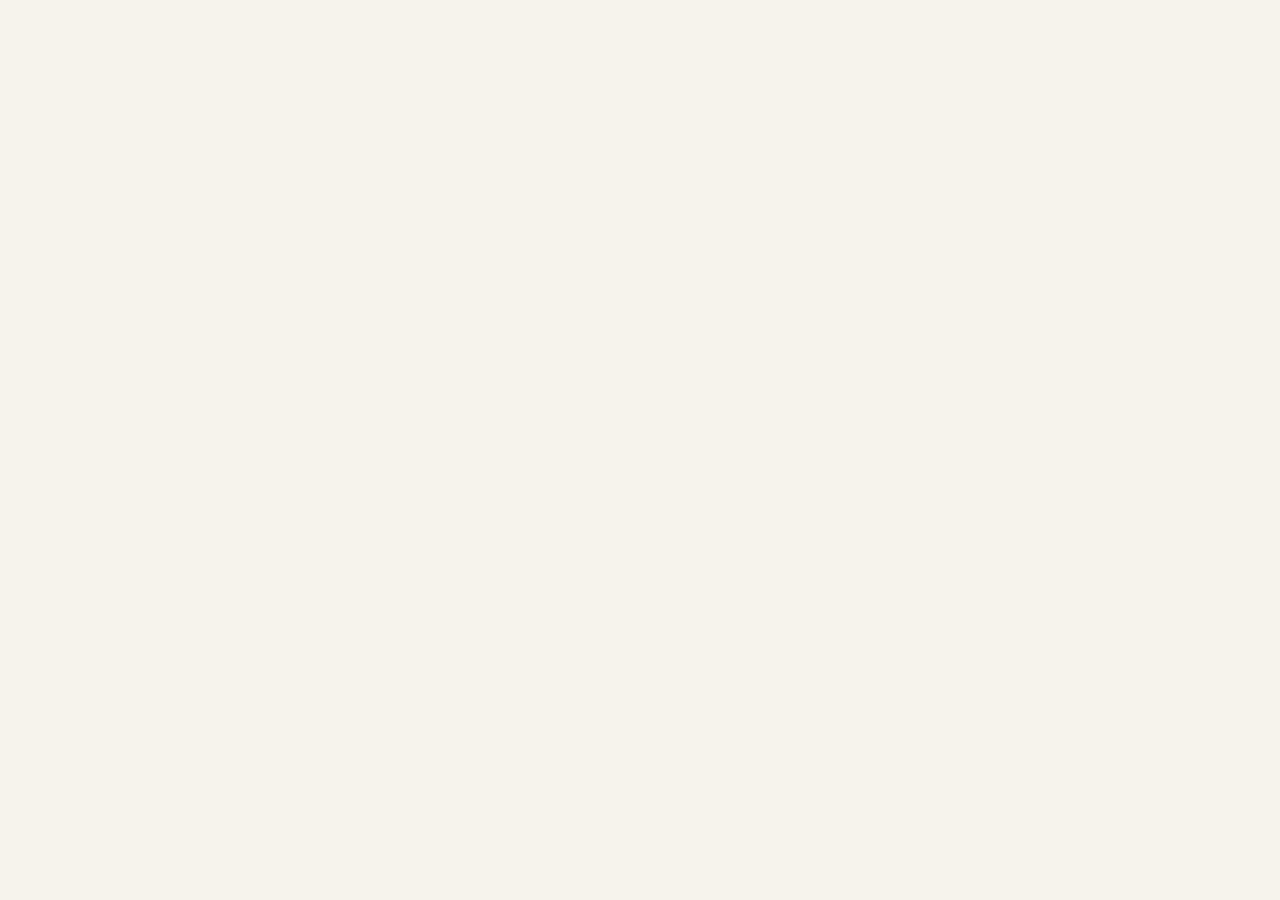
==== docs/index.html @ 99547719 "rename public/ to docs/" ====
<!doctype html>
<html lang="en">
  <head>
    <meta charset="utf-8">
    <meta name="viewport" content="width=device-width, initial-scale=1">
    <meta http-equiv="Content-Security-Policy" content="default-src 'self'; script-src 'self' 'unsafe-inline' https://cdn.jsdelivr.net; style-src 'self' 'unsafe-inline'; img-src 'self' data:; connect-src 'self' https://cdn.jsdelivr.net; base-uri 'self'; form-action 'self'">
    <title>Live Budget Dashboard</title>
    <meta name="description" content="Live Budget Dashboard with VanJS and local storage config.">
    <style>
      :root {
        color-scheme: light dark;
      }

      body {
        margin: 0;
        font-family: Georgia, serif;
        background: #f6f2ec;
        color: #1c1c1c;
        transition: background 200ms ease, color 200ms ease;
      }

      body.dark {
        background: #0f1216;
        color: #f3f1ec;
      }

      h1,
      h2 {
        margin: 0;
      }

      p {
        margin: 0;
      }

      .container {
        min-height: 100vh;
        padding: 1rem 1.75rem 2rem;
      }

      .toolbar {
        display: flex;
        justify-content: space-between;
        align-items: center;
        gap: 1rem;
        padding: 0;
      }

      .header-actions {
        display: flex;
        align-items: center;
        gap: 0.75rem;
      }

      .welcome-inline {
        font-size: 0.95rem;
        font-weight: 600;
        opacity: 0.8;
      }

      .card {
        margin-top: 1rem;
        padding: 1.25rem;
        border-radius: 16px;
        background: rgba(255, 255, 255, 0.7);
        border: 1px solid rgba(0, 0, 0, 0.08);
        box-shadow: 0 10px 30px rgba(0, 0, 0, 0.08);
        transition: background 200ms ease, border-color 200ms ease;
      }

      body.dark .card {
        background: rgba(20, 24, 30, 0.9);
        border-color: rgba(255, 255, 255, 0.08);
        box-shadow: 0 10px 30px rgba(0, 0, 0, 0.4);
      }

      .toggle {
        border: 0;
        border-radius: 999px;
        padding: 0.6rem 1.2rem;
        font-size: 0.95rem;
        font-weight: 600;
        cursor: pointer;
        background: #1c1c1c;
        color: #f6f2ec;
        transition: transform 150ms ease, background 200ms ease, color 200ms ease;
      }

      body.dark .toggle {
        background: #f6f2ec;
        color: #1c1c1c;
      }

      .toggle:hover {
        transform: translateY(-1px);
      }

      .icon-button {
        border: 1px solid rgba(0, 0, 0, 0.12);
        background: rgba(255, 255, 255, 0.8);
        color: #1c1c1c;
        border-radius: 12px;
        padding: 0.55rem 0.7rem;
        cursor: pointer;
        display: inline-flex;
        align-items: center;
        justify-content: center;
        transition: transform 150ms ease, background 200ms ease, border-color 200ms ease;
      }

      body.dark .icon-button {
        background: rgba(18, 22, 28, 0.9);
        color: #f3f1ec;
        border-color: rgba(255, 255, 255, 0.12);
      }

      .icon-button:hover {
        transform: translateY(-1px);
      }

      .icon-button svg {
        width: 20px;
        height: 20px;
        stroke: currentColor;
      }

      .stack {
        display: grid;
        gap: 1rem;
      }

      .field {
        display: grid;
        gap: 0.4rem;
      }

      label {
        font-size: 0.9rem;
        font-weight: 600;
        letter-spacing: 0.01em;
      }

      input {
        padding: 0.7rem 0.9rem;
        border-radius: 10px;
        border: 1px solid rgba(0, 0, 0, 0.15);
        background: rgba(255, 255, 255, 0.9);
        font-size: 0.95rem;
      }

      body.dark input {
        border-color: rgba(255, 255, 255, 0.2);
        background: rgba(17, 20, 26, 0.9);
        color: #f3f1ec;
      }

      .primary {
        width: fit-content;
        padding: 0.7rem 1.4rem;
        border-radius: 12px;
        border: 0;
        font-weight: 700;
        cursor: pointer;
        background: #2e6bff;
        color: #ffffff;
        transition: transform 150ms ease, filter 150ms ease;
      }

      .primary:hover {
        transform: translateY(-1px);
        filter: brightness(1.05);
      }

      .secondary {
        padding: 0.6rem 1.1rem;
        border-radius: 10px;
        border: 1px solid rgba(0, 0, 0, 0.15);
        background: transparent;
        color: inherit;
        font-weight: 600;
        cursor: pointer;
      }

      body.dark .secondary {
        border-color: rgba(255, 255, 255, 0.2);
      }

      .muted {
        font-size: 0.9rem;
        opacity: 0.75;
      }

      .muted-small {
        font-size: 0.8rem;
        opacity: 0.7;
      }

      .danger {
        background: #c62828;
        color: #ffffff;
      }

      .danger:hover {
        filter: brightness(1.05);
      }

      .warning {
        color: #b71c1c;
        font-weight: 600;
      }

      body.dark .warning {
        color: #ff9e9e;
      }

      .row {
        display: flex;
        flex-wrap: wrap;
        gap: 0.75rem;
        align-items: center;
      }

      .modal-backdrop {
        position: fixed;
        inset: 0;
        background: rgba(10, 12, 16, 0.45);
        display: none;
        place-items: center;
        padding: 1.5rem;
        z-index: 100;
      }

      body.modal-open .settings-modal {
        display: grid;
      }

      body.reset-modal-open .reset-modal {
        display: grid;
      }

      body.sync-modal-open .sync-modal {
        display: grid;
      }

      .modal {
        width: min(520px, 100%);
        background: #fefbf7;
        border-radius: 18px;
        padding: 1.6rem;
        border: 1px solid rgba(0, 0, 0, 0.08);
        box-shadow: 0 30px 60px rgba(0, 0, 0, 0.2);
      }

      body.dark .modal {
        background: #141922;
        border-color: rgba(255, 255, 255, 0.08);
      }

      .modal-header {
        display: flex;
        justify-content: space-between;
        align-items: center;
        gap: 1rem;
      }

      .lock-screen {
        position: fixed;
        inset: 0;
        background: rgba(10, 12, 16, 0.6);
        display: none;
        place-items: center;
        padding: 1.5rem;
        z-index: 200;
      }

      body.auth-modal-open .lock-screen {
        display: grid;
      }

      .lock-panel {
        width: min(520px, 100%);
        background: #fefbf7;
        border-radius: 18px;
        padding: 1.6rem;
        border: 1px solid rgba(0, 0, 0, 0.08);
        box-shadow: 0 30px 60px rgba(0, 0, 0, 0.2);
      }

      body.dark .lock-panel {
        background: #141922;
        border-color: rgba(255, 255, 255, 0.08);
      }

      .grid {
        display: grid;
        gap: 1rem;
      }

      .card-header {
        display: flex;
        justify-content: space-between;
        align-items: center;
        gap: 1rem;
      }

      .card-header-right {
        display: flex;
        align-items: center;
        gap: 0.75rem;
      }

      .transactions {
        display: grid;
        gap: 0.75rem;
      }

      .transaction {
        display: grid;
        grid-template-columns: 1fr auto;
        gap: 0.5rem;
        padding: 0.85rem 1rem;
        border-radius: 12px;
        background: rgba(255, 255, 255, 0.6);
        border: 1px solid rgba(0, 0, 0, 0.08);
      }

      body.dark .transaction {
        background: rgba(22, 26, 34, 0.9);
        border-color: rgba(255, 255, 255, 0.08);
      }

      .amount {
        font-weight: 700;
      }

      .pill {
        display: inline-block;
        padding: 0.15rem 0.55rem;
        border-radius: 999px;
        background: rgba(46, 107, 255, 0.12);
        color: #1b3f99;
        font-size: 0.75rem;
        font-weight: 600;
      }

      body.dark .pill {
        background: rgba(120, 164, 255, 0.2);
        color: #cfe0ff;
      }

      footer {
        margin-top: 2.5rem;
        padding-top: 1rem;
        border-top: 1px solid rgba(0, 0, 0, 0.08);
        display: flex;
        flex-wrap: wrap;
        gap: 0.75rem;
        justify-content: space-between;
        align-items: center;
        font-size: 0.9rem;
      }

      body.dark footer {
        border-top-color: rgba(255, 255, 255, 0.08);
      }

      a {
        color: inherit;
        text-decoration: none;
        font-weight: 600;
      }

      a:hover {
        text-decoration: underline;
      }

      .link-button {
        background: none;
        border: 0;
        padding: 0;
        font: inherit;
        color: inherit;
        cursor: pointer;
        font-weight: 600;
        text-decoration: underline;
      }

      .file-input {
        font-size: 0.9rem;
      }
    </style>
  </head>
  <body>
    <main id="app"></main>

    <script type="module">
      import van from "https://cdn.jsdelivr.net/gh/vanjs-org/van/public/van-1.6.0.min.js"
      
      const { a, button, div, footer, h1, h2, input, label, p, span } = van.tags;
      const createSvgElement = (tag, props, ...children) => {
        const el = document.createElementNS("http://www.w3.org/2000/svg", tag);
        if (props) {
          Object.entries(props).forEach(([key, value]) => {
            if (value == null) return;
            el.setAttribute(key, value);
          });
        }
        children.flat().forEach((child) => {
          if (child == null) return;
          el.append(child.nodeType ? child : document.createTextNode(child));
        });
        return el;
      };
      const svg = {
        svg: (props, ...children) => createSvgElement("svg", props, ...children),
        path: (props) => createSvgElement("path", props)
      };
      const app = document.getElementById("app");
      const isDark = van.state(false);
      const encryptedKey = "budgetDashboardEncrypted";
      const route = van.state("dashboard");
      const isUnlocked = van.state(false);
      const authMode = van.state("unlock");
      const authModalClass = "auth-modal-open";
      const hasEncrypted = van.state(false);
      const authError = van.state("");
      const passwordInput = van.state("");
      const confirmPasswordInput = van.state("");
      const resetModalClass = "reset-modal-open";
      let sessionKey = null;
      let sessionSalt = null;

      const config = van.state(null);
      const data = van.state({ transactions: [], lastSync: null });
      const firstName = van.state("");
      const plaidClientId = van.state("");
      const plaidSecret = van.state("");
      const syncModalClass = "sync-modal-open";
      const syncPasswordInput = van.state("");
      const syncError = van.state("");
      const isSyncing = van.state(false);

      const applyTheme = (darkMode) => {
        document.body.classList.toggle("dark", darkMode);
      };

      const toggleTheme = () => {
        isDark.val = !isDark.val;
        applyTheme(isDark.val);
        persistEncrypted().catch(() => null);
      };

      const toBase64 = (bytes) => btoa(String.fromCharCode(...bytes));
      const fromBase64 = (base64) => Uint8Array.from(atob(base64), (char) => char.charCodeAt(0));

      const encryptString = async (plaintext, key) => {
        const iv = crypto.getRandomValues(new Uint8Array(12));
        const ciphertext = new Uint8Array(
          await crypto.subtle.encrypt(
            { name: "AES-GCM", iv },
            key,
            new TextEncoder().encode(plaintext)
          )
        );
        return { iv: toBase64(iv), data: toBase64(ciphertext) };
      };

      const decryptString = async (envelope, key) => {
        const iv = fromBase64(envelope.iv);
        const ciphertext = fromBase64(envelope.data);
        const plaintext = await crypto.subtle.decrypt(
          { name: "AES-GCM", iv },
          key,
          ciphertext
        );
        return new TextDecoder().decode(plaintext);
      };

      const deriveKey = async (password, salt) => {
        const encoder = new TextEncoder();
        const keyMaterial = await crypto.subtle.importKey(
          "raw",
          encoder.encode(password),
          "PBKDF2",
          false,
          ["deriveKey"]
        );
        return crypto.subtle.deriveKey(
          {
            name: "PBKDF2",
            salt,
            iterations: 600000,
            hash: "SHA-256"
          },
          keyMaterial,
          { name: "AES-GCM", length: 256 },
          false,
          ["encrypt", "decrypt"]
        );
      };

      const normalizePayload = (payload) => ({
        config: payload?.config ?? null,
        data: payload?.data ?? { transactions: [], lastSync: null },
        theme: payload?.theme ?? false
      });

      const migrateConfig = async (cfg) => {
        if (!cfg || typeof cfg !== "object") return cfg;
        if (typeof cfg.plaidSecret === "string" && cfg.plaidSecret && sessionKey) {
          const enc = await encryptString(cfg.plaidSecret, sessionKey);
          const { plaidSecret: _drop, ...rest } = cfg;
          return { ...rest, plaidSecretEnc: enc };
        }
        return cfg;
      };

      const setAppState = (payload) => {
        const normalized = normalizePayload(payload);
        config.val = normalized.config;
        data.val = normalized.data;
        isDark.val = normalized.theme;
        applyTheme(isDark.val);
      };

      const persistEncrypted = async () => {
        if (!sessionKey || !sessionSalt) return;
        const encoder = new TextEncoder();
        const iv = crypto.getRandomValues(new Uint8Array(12));
        const plaintext = encoder.encode(JSON.stringify({
          config: config.val,
          data: data.val,
          theme: isDark.val
        }));
        const ciphertext = new Uint8Array(
          await crypto.subtle.encrypt({ name: "AES-GCM", iv }, sessionKey, plaintext)
        );
        const payload = {
          v: 1,
          salt: toBase64(sessionSalt),
          iv: toBase64(iv),
          data: toBase64(ciphertext)
        };
        localStorage.setItem(encryptedKey, JSON.stringify(payload));
      };

      const unlockWithPassword = async (password) => {
        const stored = JSON.parse(localStorage.getItem(encryptedKey));
        if (!stored) {
          authMode.val = "create";
          return;
        }
        const salt = fromBase64(stored.salt);
        const iv = fromBase64(stored.iv);
        const ciphertext = fromBase64(stored.data);
        const key = await deriveKey(password, salt);
        const decrypted = await crypto.subtle.decrypt(
          { name: "AES-GCM", iv },
          key,
          ciphertext
        );
        const payload = JSON.parse(new TextDecoder().decode(decrypted));
        sessionKey = key;
        sessionSalt = salt;
        setAppState(payload);
        const migrated = await migrateConfig(config.val);
        if (migrated !== config.val) {
          config.val = migrated;
          await persistEncrypted();
        }
        isUnlocked.val = true;
        document.body.classList.remove(authModalClass);
        hasEncrypted.val = true;
        authError.val = "";
      };

      const createVault = async (password) => {
        const salt = crypto.getRandomValues(new Uint8Array(16));
        const key = await deriveKey(password, salt);
        sessionKey = key;
        sessionSalt = salt;
        setAppState({ config: null, data: { transactions: [], lastSync: null }, theme: false });
        await persistEncrypted();
        isUnlocked.val = true;
        document.body.classList.remove(authModalClass);
        hasEncrypted.val = true;
        authError.val = "";
      };

      const initializeAuth = () => {
        hasEncrypted.val = !!localStorage.getItem(encryptedKey);
        authMode.val = hasEncrypted.val ? "unlock" : "create";
        isUnlocked.val = !hasEncrypted.val;
        if (hasEncrypted.val) {
          document.body.classList.add(authModalClass);
        } else {
          document.body.classList.remove(authModalClass);
        }
      };

      initializeAuth();

      const syncRouteFromHash = () => {
        const hash = window.location.hash;
        if (hash === "#about") {
          route.val = "about";
        } else if (hash.startsWith("#/restore")) {
          route.val = "restore";
        } else {
          route.val = "dashboard";
        }
      };

      syncRouteFromHash();
      window.addEventListener("hashchange", syncRouteFromHash);

      const openSettings = () => {
        const current = config.val;
        firstName.val = current?.firstName || "";
        plaidClientId.val = current?.plaidClientId || "";
        // Never repopulate the plaintext secret. Empty input means "keep existing".
        plaidSecret.val = "";
        document.body.classList.add("modal-open");
      };

      const closeSettings = () => {
        document.body.classList.remove("modal-open");
      };

      const handleConfigSubmit = async (event) => {
        event.preventDefault();
        const name = firstName.val.trim();
        const clientId = plaidClientId.val.trim();
        const secret = plaidSecret.val;
        const existingEnc = config.val?.plaidSecretEnc || null;

        if (!name || !clientId) {
          return;
        }
        if (!secret && !existingEnc) {
          // First-time save requires a secret.
          return;
        }

        let plaidSecretEnc = existingEnc;
        if (secret) {
          if (!sessionKey) return;
          plaidSecretEnc = await encryptString(secret, sessionKey);
        }

        config.val = {
          firstName: name,
          plaidClientId: clientId,
          plaidSecretEnc
        };
        firstName.val = "";
        plaidClientId.val = "";
        plaidSecret.val = "";
        closeSettings();
        persistEncrypted().catch(() => null);
      };

      const openSyncModal = () => {
        if (!config.val?.plaidSecretEnc) return;
        syncPasswordInput.val = "";
        syncError.val = "";
        document.body.classList.add(syncModalClass);
      };

      const closeSyncModal = () => {
        syncPasswordInput.val = "";
        syncError.val = "";
        document.body.classList.remove(syncModalClass);
      };

      // Calls the (stubbed) Plaid API. The decrypted secret only lives for the
      // duration of this call and is never assigned to a state or variable
      // beyond this scope.
      const callPlaidSandbox = async (plaidSecretPlaintext, plaidClientIdValue) => {
        // In a real integration this is where you'd POST to your server-side
        // proxy with the credentials. The plaintext secret is local-only here.
        void plaidSecretPlaintext;
        void plaidClientIdValue;
        return [
          { id: "txn-1", name: "Green Market", amount: -42.18, date: "2026-05-01", category: "Groceries" },
          { id: "txn-2", name: "Bright Utilities", amount: -86.4, date: "2026-04-29", category: "Utilities" },
          { id: "txn-3", name: "Payroll", amount: 1850.0, date: "2026-04-28", category: "Income" },
          { id: "txn-4", name: "Metro Transit", amount: -18.0, date: "2026-04-27", category: "Transport" }
        ];
      };

      const handleSyncSubmit = async (event) => {
        event.preventDefault();
        if (isSyncing.val) return;
        const password = syncPasswordInput.val;
        const envelope = config.val?.plaidSecretEnc;
        if (!password || !envelope || !sessionSalt) {
          syncError.val = "Enter your password to decrypt the Plaid secret.";
          return;
        }
        isSyncing.val = true;
        syncError.val = "";
        let plaidSecretPlaintext = null;
        try {
          const key = await deriveKey(password, sessionSalt);
          plaidSecretPlaintext = await decryptString(envelope, key);
          const transactions = await callPlaidSandbox(
            plaidSecretPlaintext,
            config.val.plaidClientId
          );
          data.val = {
            transactions,
            lastSync: new Date().toISOString()
          };
          await persistEncrypted();
          closeSyncModal();
        } catch (error) {
          syncError.val = "Incorrect password — could not decrypt the Plaid secret.";
        } finally {
          plaidSecretPlaintext = null;
          syncPasswordInput.val = "";
          isSyncing.val = false;
        }
      };

      const exportEncryptedData = () => {
        const payload = localStorage.getItem(encryptedKey);
        if (!payload) return;
        const timestamp = new Date().toISOString().replace(/[:.]/g, "-").slice(0, 19);
        const blob = new Blob([payload], { type: "application/json" });
        const url = URL.createObjectURL(blob);
        const anchor = document.createElement("a");
        anchor.href = url;
        anchor.download = `budget-dashboard-encrypted-${timestamp}.json`;
        document.body.appendChild(anchor);
        anchor.click();
        anchor.remove();
        URL.revokeObjectURL(url);
      };

      const confirmReset = () => {
        localStorage.removeItem(encryptedKey);
        sessionKey = null;
        sessionSalt = null;
        document.body.classList.remove(resetModalClass);
        document.body.classList.remove(authModalClass);
        hasEncrypted.val = false;
        passwordInput.val = "";
        confirmPasswordInput.val = "";
        authError.val = "";
        initializeAuth();
      };

      const openCreateModal = () => {
        authMode.val = "create";
        document.body.classList.add(authModalClass);
      };

      const openUnlockModal = () => {
        authMode.val = "unlock";
        document.body.classList.add(authModalClass);
      };

      const restoreError = van.state("");

      const handleRestoreFile = async (event) => {
        const file = event.target.files?.[0];
        if (!file) return;
        try {
          const text = await file.text();
          const parsed = JSON.parse(text);
          if (
            !parsed ||
            typeof parsed !== "object" ||
            parsed.v !== 1 ||
            typeof parsed.salt !== "string" ||
            typeof parsed.iv !== "string" ||
            typeof parsed.data !== "string"
          ) {
            throw new Error("Invalid backup schema.");
          }
          localStorage.setItem(encryptedKey, text);
          hasEncrypted.val = true;
          isUnlocked.val = false;
          authMode.val = "unlock";
          restoreError.val = "";
          document.body.classList.add(authModalClass);
        } catch (error) {
          restoreError.val = "Invalid backup file.";
        } finally {
          event.target.value = "";
        }
      };

      const restoreFromInput = () => {
        const input = document.getElementById("restore-file-visible");
        const file = input?.files?.[0];
        if (!file) {
          restoreError.val = "Choose a backup file to restore.";
          return;
        }
        restoreError.val = "";
        handleRestoreFile({ target: input });
      };

      const openResetModal = () => {
        document.body.classList.add(resetModalClass);
      };

      const closeResetModal = () => {
        document.body.classList.remove(resetModalClass);
      };

      const handleAuthSubmit = async (event) => {
        event.preventDefault();
        authError.val = "";
        try {
          if (authMode.val === "create") {
            if (passwordInput.val.length < 8) {
              authError.val = "Password must be at least 8 characters.";
              return;
            }
            if (passwordInput.val !== confirmPasswordInput.val) {
              authError.val = "Passwords do not match.";
              return;
            }
            await createVault(passwordInput.val);
          } else {
            await unlockWithPassword(passwordInput.val);
          }
          passwordInput.val = "";
          confirmPasswordInput.val = "";
        } catch (error) {
          authError.val = "Incorrect password or corrupted data.";
        }
      };

      const settingsModal = div(
        { class: "modal-backdrop settings-modal", onclick: closeSettings },
        div(
          {
            class: "modal stack",
            role: "dialog",
            "aria-modal": "true",
            onclick: (event) => event.stopPropagation()
          },
          div(
            { class: "modal-header" },
            h2("Settings"),
            div(
              { class: "card-header-right" },
              button({ class: "secondary", type: "button", onclick: exportEncryptedData }, "Export data"),
              button({ class: "secondary", type: "button", onclick: closeSettings }, "Close")
            )
          ),
          div(
            { class: "stack" },
            button(
              { class: "toggle", type: "button", onclick: toggleTheme },
              () => (isDark.val ? "Light mode" : "Dark mode")
            ),
            van.tags.form(
              { class: "stack", onsubmit: handleConfigSubmit },
              div(
                { class: "field" },
                label({ for: "first-name" }, "First name"),
                input({
                  id: "first-name",
                  name: "first-name",
                  type: "text",
                  placeholder: "Jordan",
                  required: true,
                  value: () => firstName.val,
                  oninput: (event) => firstName.val = event.target.value
                })
              ),
              div(
                { class: "field" },
                label({ for: "plaid-client-id" }, "Plaid client ID"),
                input({
                  id: "plaid-client-id",
                  name: "plaid-client-id",
                  type: "text",
                  placeholder: "client-id",
                  required: true,
                  value: () => plaidClientId.val,
                  oninput: (event) => plaidClientId.val = event.target.value
                })
              ),
              div(
                { class: "field" },
                label({ for: "plaid-secret" }, "Plaid secret"),
                input({
                  id: "plaid-secret",
                  name: "plaid-secret",
                  type: "password",
                  placeholder: () => config.val?.plaidSecretEnc
                    ? "Leave blank to keep existing encrypted secret"
                    : "secret",
                  required: () => !config.val?.plaidSecretEnc,
                  value: () => plaidSecret.val,
                  oninput: (event) => plaidSecret.val = event.target.value
                }),
                () => config.val?.plaidSecretEnc
                  ? p({ class: "muted-small" }, "An encrypted secret is saved. Leave blank to keep it; type a new value to replace it.")
                  : null
              ),
              p(
                { class: "muted-small" },
                "The Plaid secret is encrypted at rest with a separate envelope and is only decrypted in memory at sync time — you will be asked for your password each sync."
              ),
              button({ class: "primary", type: "submit" }, "Save settings")
            ),
            div(
              { class: "row" },
              button(
                {
                  class: "secondary danger",
                  type: "button",
                  onclick: openResetModal
                },
                "Reset settings / data"
              )
            )
          )
        )
      );

      const resetModal = div(
        { class: "modal-backdrop reset-modal", style: "z-index: 300;", onclick: closeResetModal },
        div(
          {
            class: "modal stack",
            role: "dialog",
            "aria-modal": "true",
            onclick: (event) => event.stopPropagation()
          },
          div(
            { class: "modal-header" },
            h2("Reset your dashboard"),
            button({ class: "secondary", type: "button", onclick: closeResetModal }, "Close")
          ),
          p({ class: "warning" }, "Warning: this action is irreversible. Existing data will not be recoverable unless you have a backup."),
          div(
            { class: "row" },
            button(
              { class: "secondary", type: "button", onclick: confirmReset },
              "Confirm reset"
            ),
            button(
              { class: "secondary", type: "button", onclick: exportEncryptedData },
              "Download backup"
            )
          )
        )
      );

      const syncModal = div(
        { class: "modal-backdrop sync-modal", style: "z-index: 250;", onclick: closeSyncModal },
        div(
          {
            class: "modal stack",
            role: "dialog",
            "aria-modal": "true",
            onclick: (event) => event.stopPropagation()
          },
          div(
            { class: "modal-header" },
            h2("Sync transactions"),
            button({ class: "secondary", type: "button", onclick: closeSyncModal }, "Close")
          ),
          p("Enter your password to decrypt the Plaid secret for this sync. The decrypted secret is held in memory only for the duration of the request."),
          van.tags.form(
            { class: "stack", onsubmit: handleSyncSubmit },
            div(
              { class: "field" },
              label({ for: "sync-password" }, "Password"),
              input({
                id: "sync-password",
                name: "sync-password",
                type: "password",
                required: true,
                value: () => syncPasswordInput.val,
                oninput: (event) => syncPasswordInput.val = event.target.value
              })
            ),
            () => syncError.val ? p({ class: "warning" }, syncError.val) : null,
            div(
              { class: "row" },
              button(
                { class: "primary", type: "submit", disabled: () => isSyncing.val },
                () => isSyncing.val ? "Syncing\u2026" : "Sync now"
              ),
              button(
                { class: "secondary", type: "button", onclick: closeSyncModal },
                "Cancel"
              )
            )
          )
        )
      );

      const header = () => div(
        { class: "toolbar" },
        h1("Live Budget Dashboard"),
        div(
          { class: "header-actions" },
          config.val ? span({ class: "welcome-inline" }, `Welcome, ${config.val.firstName}!`) : null,
          button(
            {
              class: "icon-button",
              type: "button",
              onclick: openSettings,
              "aria-label": "Open settings"
            },
            svg.svg(
              { viewBox: "0 0 24 24", fill: "none", "aria-hidden": "true" },
              svg.path({
                d: "M12 8.25a3.75 3.75 0 1 0 0 7.5 3.75 3.75 0 0 0 0-7.5Zm8.25 3.75a6.2 6.2 0 0 0-.1-1.1l2-1.55-1.9-3.3-2.4.8a7 7 0 0 0-1.9-1.1l-.4-2.5h-3.8l-.4 2.5a7 7 0 0 0-1.9 1.1l-2.4-.8-1.9 3.3 2 1.55a6.2 6.2 0 0 0 0 2.2l-2 1.55 1.9 3.3 2.4-.8a7 7 0 0 0 1.9 1.1l.4 2.5h3.8l.4-2.5a7 7 0 0 0 1.9-1.1l2.4.8 1.9-3.3-2-1.55c.07-.36.1-.73.1-1.1Z",
                stroke: "currentColor",
                "stroke-width": "1.5",
                "stroke-linecap": "round",
                "stroke-linejoin": "round"
              })
            )
          )
        )
      );

      const dashboard = () => config.val
        ? div(
            { class: "grid" },
            div(
              { class: "card stack" },
              div(
                { class: "card-header" },
                h2("Recent transactions"),
                div(
                  { class: "card-header-right" },
                  data.val.lastSync
                    ? span({ class: "muted-small" }, `Last sync: ${new Date(data.val.lastSync).toLocaleString()}`)
                    : null,
                  button(
                    {
                      class: "link-button",
                      type: "button",
                      onclick: openSyncModal,
                      disabled: () => !config.val?.plaidSecretEnc,
                      title: () => config.val?.plaidSecretEnc
                        ? "Sync transactions"
                        : "Save Plaid credentials in settings first"
                    },
                    "Sync now"
                  )
                )
              ),
              data.val.transactions.length
                ? div(
                    { class: "transactions" },
                    data.val.transactions.map((transaction) =>
                      div(
                        { class: "transaction" },
                        div(
                          { class: "stack" },
                          span(transaction.name),
                          span({ class: "pill" }, transaction.category),
                          span({ class: "muted" }, transaction.date)
                        ),
                        span(
                          { class: "amount" },
                          `${transaction.amount < 0 ? "-" : "+"}$${Math.abs(transaction.amount).toFixed(2)}`
                        )
                      )
                    )
                  )
                : p({ class: "muted" }, "No transactions yet. Connect Plaid to pull data.")
            )
          )
        : div(
            { class: "card stack" },
            h2("Set up your dashboard"),
            p("We store your configuration in localStorage so this site can run on GitHub Pages."),
            button({ class: "primary", type: "button", onclick: openSettings }, "Open settings")
          );

      const entryCard = () => !hasEncrypted.val
        ? div(
            { class: "card stack" },
            h2("Get started"),
            p("Create a new dashboard or restore an encrypted backup."),
            div(
              { class: "row" },
              button(
                { class: "primary", type: "button", onclick: openCreateModal },
                "Create a new dashboard"
              ),
              button(
                {
                  class: "secondary",
                  type: "button",
                  onclick: () => window.location.hash = "#/restore/"
                },
                "Restore a dashboard"
              )
            ),
            p({ class: "muted" }, "Already have a backup? Use Restore a dashboard.")
          )
        : null;

      const aboutPage = () => div(
        { class: "card stack" },
        h2("About this page"),
        p("This is a single-page VanJS app hosted on GitHub Pages."),
        p("It stores configuration and sample budget data in localStorage for a fully static experience."),
        p("Routing is handled with URL hashes so refreshing keeps the current view.")
      );

      const restorePage = () => div(
        { class: "card stack" },
        h2("Restore a dashboard"),
        p("Restore a dashboard from a downloaded file."),
        input({
          id: "restore-file-visible",
          class: "file-input",
          type: "file",
          accept: "application/json",
          onchange: () => restoreError.val = ""
        }),
        () => restoreError.val ? p({ class: "warning" }, restoreError.val) : null,
        div(
          { class: "row" },
          button(
            { class: "primary", type: "button", onclick: restoreFromInput },
            "Restore"
          ),
          button(
            {
              class: "secondary",
              type: "button",
              onclick: () => window.location.hash = "#/"
            },
            "Cancel"
          )
        )
      );

      const mainContent = () => {
        if (route.val === "about") return aboutPage();
        if (route.val === "restore") return restorePage();
        if (!hasEncrypted.val) return null;
        return dashboard();
      };

      const pageFooter = () => footer(
        div("© Cogitatio LLC 2026"),
        div(
          route.val === "about"
            ? a({ href: "#/" }, "Back to dashboard")
            : a({ href: "#about" }, "About this page")
        )
      );

      const lockScreen = div(
        { class: "lock-screen" },
        div(
          { class: "lock-panel stack" },
          h2(() => authMode.val === "create" ? "Create a dashboard" : "Unlock your dashboard"),
          p("This password encrypts all local data. It is never stored and cannot be recovered."),
          van.tags.form(
            { class: "stack", onsubmit: handleAuthSubmit },
            div(
              { class: "field" },
              label({ for: "password" }, "Password"),
              input({
                id: "password",
                name: "password",
                type: "password",
                required: true,
                value: () => passwordInput.val,
                oninput: (event) => passwordInput.val = event.target.value
              })
            ),
            () => authMode.val === "create"
              ? div(
                  { class: "field" },
                  label({ for: "password-confirm" }, "Confirm password"),
                  input({
                    id: "password-confirm",
                    name: "password-confirm",
                    type: "password",
                    required: true,
                    value: () => confirmPasswordInput.val,
                    oninput: (event) => confirmPasswordInput.val = event.target.value
                  })
                )
              : null,
            () => authError.val ? p({ class: "muted" }, authError.val) : null,
            () => authMode.val === "unlock"
              ? div(
                  { class: "row" },
                  button(
                    { class: "primary", type: "submit" },
                    "Unlock"
                  ),
                  button(
                    {
                      class: "secondary danger",
                      type: "button",
                      onclick: openResetModal
                    },
                    "Clear settings/data"
                  )
                )
              : div(
                  { class: "row" },
                  button(
                    { class: "primary", type: "submit" },
                    "Create dashboard"
                  ),
                  button(
                    {
                      class: "secondary",
                      type: "button",
                      onclick: () => document.body.classList.remove(authModalClass)
                    },
                    "Cancel"
                  )
                )
          )
        )
      );

      van.add(
        app,
        div(
          { class: "container" },
          header,
          entryCard,
          mainContent,
          pageFooter
        ),
        settingsModal,
        lockScreen,
        resetModal,
        syncModal
      );

      window.addEventListener("keydown", (event) => {
        if (event.key !== "Escape") return;
        if (document.body.classList.contains(syncModalClass)) {
          closeSyncModal();
        } else if (document.body.classList.contains(resetModalClass)) {
          closeResetModal();
        } else if (document.body.classList.contains("modal-open")) {
          closeSettings();
        } else if (
          document.body.classList.contains(authModalClass) &&
          authMode.val === "create" &&
          hasEncrypted.val === false
        ) {
          // allow cancelling create flow only when no vault yet has been chosen
          document.body.classList.remove(authModalClass);
        }
      });
    </script>
  </body>
</html>
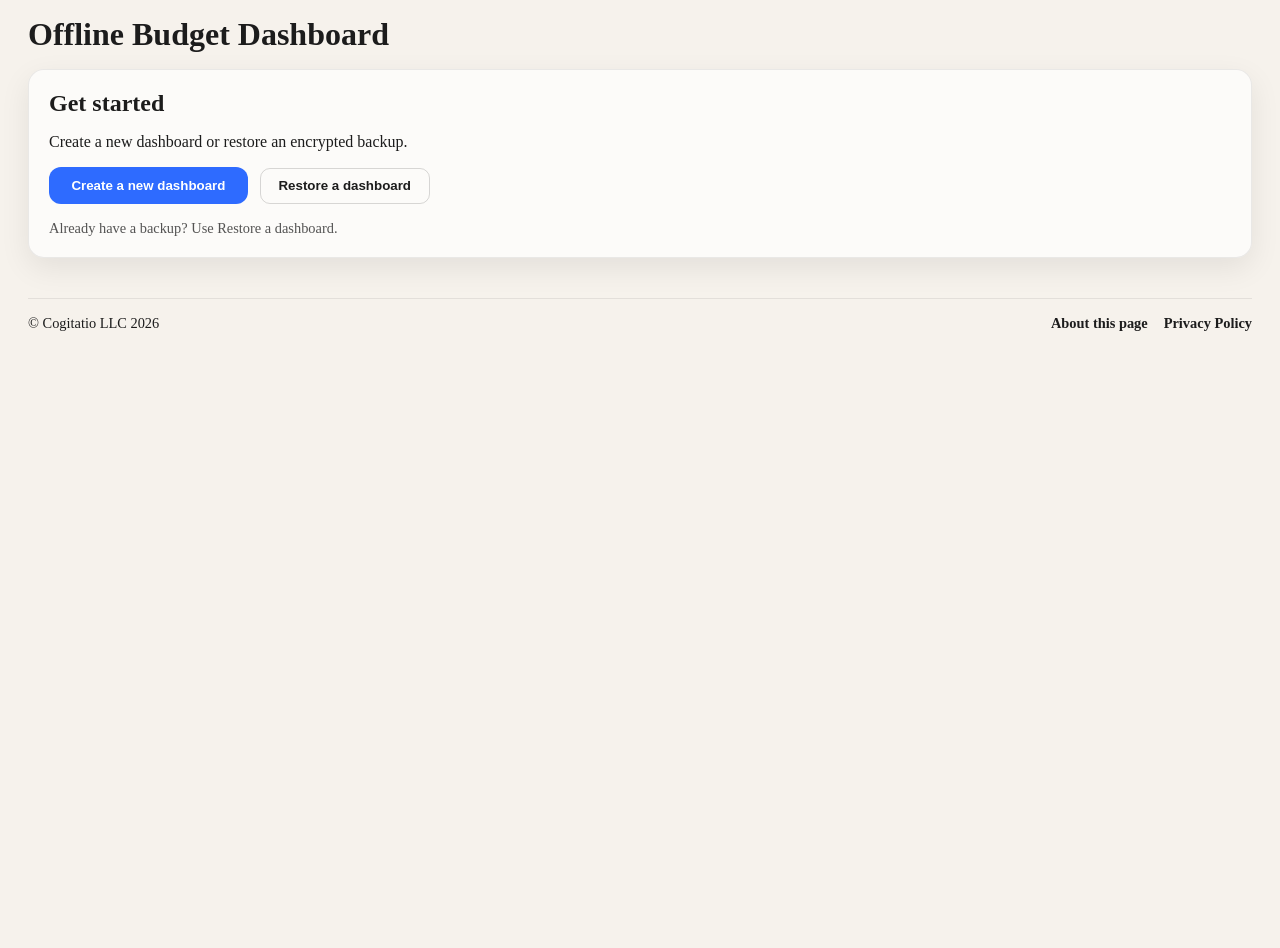
==== commit 49ffdabc: "security recommendations" ====
--- a/docs/index.html
+++ b/docs/index.html
@@ -3,9 +3,9 @@
   <head>
     <meta charset="utf-8">
     <meta name="viewport" content="width=device-width, initial-scale=1">
-    <meta http-equiv="Content-Security-Policy" content="default-src 'self'; script-src 'self' 'unsafe-inline' https://cdn.jsdelivr.net; style-src 'self' 'unsafe-inline'; img-src 'self' data:; connect-src 'self' https://cdn.jsdelivr.net; base-uri 'self'; form-action 'self'">
-    <title>Live Budget Dashboard</title>
-    <meta name="description" content="Live Budget Dashboard with VanJS and local storage config.">
+    <meta http-equiv="Content-Security-Policy" content="default-src 'self'; script-src 'self' 'unsafe-inline'; style-src 'self' 'unsafe-inline'; img-src 'self' data:; connect-src 'self'; base-uri 'self'; form-action 'self'">
+    <title>Offline Budget Dashboard</title>
+    <meta name="description" content="Offline Budget Dashboard with VanJS and local storage config.">
     <style>
       :root {
         color-scheme: light dark;
@@ -140,7 +140,8 @@
         letter-spacing: 0.01em;
       }
 
-      input {
+      input,
+      select {
         padding: 0.7rem 0.9rem;
         border-radius: 10px;
         border: 1px solid rgba(0, 0, 0, 0.15);
@@ -148,7 +149,8 @@
         font-size: 0.95rem;
       }
 
-      body.dark input {
+      body.dark input,
+      body.dark select {
         border-color: rgba(255, 255, 255, 0.2);
         background: rgba(17, 20, 26, 0.9);
         color: #f3f1ec;
@@ -230,10 +232,6 @@
         z-index: 100;
       }
 
-      body.modal-open .settings-modal {
-        display: grid;
-      }
-
       body.reset-modal-open .reset-modal {
         display: grid;
       }
@@ -364,6 +362,12 @@
         border-top-color: rgba(255, 255, 255, 0.08);
       }
 
+      .footer-links {
+        display: flex;
+        gap: 1rem;
+        align-items: center;
+      }
+
       a {
         color: inherit;
         text-decoration: none;
@@ -386,7 +390,34 @@
       }
 
       .file-input {
-        font-size: 0.9rem;
+        font-size: 0.95rem;
+        color: inherit;
+      }
+
+      .file-input::file-selector-button {
+        padding: 0.5rem 1rem;
+        margin-right: 0.75rem;
+        border-radius: 6px;
+        border: 1px solid currentColor;
+        background: transparent;
+        color: inherit;
+        cursor: pointer;
+        font-weight: 500;
+      }
+
+      .file-input::file-selector-button:hover {
+        background: rgba(0, 0, 0, 0.05);
+      }
+
+      body.dark .file-input::file-selector-button:hover {
+        background: rgba(255, 255, 255, 0.08);
+      }
+
+      .file-picker-row {
+        display: flex;
+        flex-wrap: wrap;
+        gap: 0.75rem;
+        align-items: center;
       }
     </style>
   </head>
@@ -394,7 +425,7 @@
     <main id="app"></main>
 
     <script type="module">
-      import van from "https://cdn.jsdelivr.net/gh/vanjs-org/van/public/van-1.6.0.min.js"
+      import van from "./js/van-1.6.0.min.js"
       
       const { a, button, div, footer, h1, h2, input, label, p, span } = van.tags;
       const createSvgElement = (tag, props, ...children) => {
@@ -435,11 +466,47 @@
       const firstName = van.state("");
       const plaidClientId = van.state("");
       const plaidSecret = van.state("");
+      const plaidEnv = van.state("sandbox");
       const syncModalClass = "sync-modal-open";
       const syncPasswordInput = van.state("");
       const syncError = van.state("");
       const isSyncing = van.state(false);
 
+      const storageEstimateText = van.state("");
+      const storagePersisted = van.state(false);
+
+      const refreshStorageEstimate = async () => {
+        if (!navigator.storage || !navigator.storage.estimate) {
+          storageEstimateText.val = "Storage estimate not supported by this browser.";
+          return;
+        }
+        try {
+          const { usage = 0, quota = 0 } = await navigator.storage.estimate();
+          const fmt = (n) => {
+            if (n < 1024) return `${n} B`;
+            if (n < 1024 * 1024) return `${(n / 1024).toFixed(1)} KB`;
+            if (n < 1024 * 1024 * 1024) return `${(n / 1024 / 1024).toFixed(1)} MB`;
+            return `${(n / 1024 / 1024 / 1024).toFixed(2)} GB`;
+          };
+          storageEstimateText.val = quota
+            ? `Using ${fmt(usage)} of ~${fmt(quota)} available`
+            : `Using ${fmt(usage)}`;
+        } catch (_) {
+          storageEstimateText.val = "Could not read storage estimate.";
+        }
+        try {
+          storagePersisted.val = navigator.storage.persisted ? await navigator.storage.persisted() : false;
+        } catch (_) { /* ignore */ }
+      };
+
+      const requestPersistentStorage = async () => {
+        if (!navigator.storage || !navigator.storage.persist) return;
+        try {
+          await navigator.storage.persist();
+        } catch (_) { /* ignore */ }
+        await refreshStorageEstimate();
+      };
+
       const applyTheme = (darkMode) => {
         document.body.classList.toggle("dark", darkMode);
       };
@@ -452,6 +519,82 @@
 
       const toBase64 = (bytes) => btoa(String.fromCharCode(...bytes));
       const fromBase64 = (base64) => Uint8Array.from(atob(base64), (char) => char.charCodeAt(0));
+
+      // ---- IndexedDB-backed vault storage ----
+      // Schema: database "budget-dashboard", object store "vault" keyed by "name".
+      // The vault record { name: "current", payload: { v, salt, iv, data } } stores the
+      // same encrypted envelope shape we previously held in localStorage[encryptedKey].
+      // We keep the envelope shape identical so backup .json files remain interchangeable
+      // between this version and the legacy localStorage version.
+      const idbName = "budget-dashboard";
+      const idbStore = "vault";
+      const idbVaultKey = "current";
+
+      const openVaultDb = () => new Promise((resolve, reject) => {
+        const req = indexedDB.open(idbName, 1);
+        req.onupgradeneeded = () => {
+          const db = req.result;
+          if (!db.objectStoreNames.contains(idbStore)) {
+            db.createObjectStore(idbStore, { keyPath: "name" });
+          }
+        };
+        req.onsuccess = () => resolve(req.result);
+        req.onerror = () => reject(req.error);
+      });
+
+      const idbGet = (key) => openVaultDb().then((db) => new Promise((resolve, reject) => {
+        const tx = db.transaction(idbStore, "readonly");
+        const req = tx.objectStore(idbStore).get(key);
+        req.onsuccess = () => { resolve(req.result); db.close(); };
+        req.onerror = () => { reject(req.error); db.close(); };
+      }));
+
+      const idbPut = (record) => openVaultDb().then((db) => new Promise((resolve, reject) => {
+        const tx = db.transaction(idbStore, "readwrite");
+        tx.objectStore(idbStore).put(record);
+        tx.oncomplete = () => { resolve(); db.close(); };
+        tx.onerror = () => { reject(tx.error); db.close(); };
+      }));
+
+      const idbDelete = (key) => openVaultDb().then((db) => new Promise((resolve, reject) => {
+        const tx = db.transaction(idbStore, "readwrite");
+        tx.objectStore(idbStore).delete(key);
+        tx.oncomplete = () => { resolve(); db.close(); };
+        tx.onerror = () => { reject(tx.error); db.close(); };
+      }));
+
+      const loadStoredVault = async () => {
+        // Prefer IndexedDB. Fall back to legacy localStorage envelope if present.
+        try {
+          const rec = await idbGet(idbVaultKey);
+          if (rec && rec.payload) return rec.payload;
+        } catch (_) {
+          // IndexedDB unavailable / blocked — fall back to localStorage.
+        }
+        const legacy = localStorage.getItem(encryptedKey);
+        return legacy ? JSON.parse(legacy) : null;
+      };
+
+      const writeStoredVault = async (envelope) => {
+        await idbPut({ name: idbVaultKey, payload: envelope });
+        // Drop the legacy localStorage copy once we've successfully written to IDB.
+        if (localStorage.getItem(encryptedKey)) {
+          localStorage.removeItem(encryptedKey);
+        }
+      };
+
+      const clearStoredVault = async () => {
+        try { await idbDelete(idbVaultKey); } catch (_) { /* ignore */ }
+        localStorage.removeItem(encryptedKey);
+      };
+
+      const hasStoredVault = async () => {
+        try {
+          const rec = await idbGet(idbVaultKey);
+          if (rec && rec.payload) return true;
+        } catch (_) { /* ignore */ }
+        return !!localStorage.getItem(encryptedKey);
+      };
 
       const encryptString = async (plaintext, key) => {
         const iv = crypto.getRandomValues(new Uint8Array(12));
@@ -535,21 +678,22 @@
         const ciphertext = new Uint8Array(
           await crypto.subtle.encrypt({ name: "AES-GCM", iv }, sessionKey, plaintext)
         );
-        const payload = {
+        const envelope = {
           v: 1,
           salt: toBase64(sessionSalt),
           iv: toBase64(iv),
           data: toBase64(ciphertext)
         };
-        localStorage.setItem(encryptedKey, JSON.stringify(payload));
+        await writeStoredVault(envelope);
       };
 
       const unlockWithPassword = async (password) => {
-        const stored = JSON.parse(localStorage.getItem(encryptedKey));
+        const stored = await loadStoredVault();
         if (!stored) {
           authMode.val = "create";
           return;
         }
+        const cameFromLegacy = !!localStorage.getItem(encryptedKey);
         const salt = fromBase64(stored.salt);
         const iv = fromBase64(stored.iv);
         const ciphertext = fromBase64(stored.data);
@@ -567,11 +711,23 @@
         if (migrated !== config.val) {
           config.val = migrated;
           await persistEncrypted();
+        } else if (cameFromLegacy) {
+          // First unlock after upgrading to IndexedDB-backed storage:
+          // re-persist so the vault lives in IDB (and the legacy localStorage copy is removed).
+          await persistEncrypted();
         }
         isUnlocked.val = true;
         document.body.classList.remove(authModalClass);
         hasEncrypted.val = true;
         authError.val = "";
+        // After unlocking from a transient route (e.g. restore), land on the dashboard.
+        if (route.val === "restore") {
+          window.location.hash = "#/";
+        } else if (route.val === "settings") {
+          // Hash didn't change, so syncRouteFromHash won't fire — populate the
+          // settings form now that config.val is available.
+          populateSettingsForm();
+        }
       };
 
       const createVault = async (password) => {
@@ -587,25 +743,52 @@
         authError.val = "";
       };
 
-      const initializeAuth = () => {
-        hasEncrypted.val = !!localStorage.getItem(encryptedKey);
-        authMode.val = hasEncrypted.val ? "unlock" : "create";
-        isUnlocked.val = !hasEncrypted.val;
-        if (hasEncrypted.val) {
+      const initializeAuth = async () => {
+        const present = await hasStoredVault();
+        hasEncrypted.val = present;
+        authMode.val = present ? "unlock" : "create";
+        isUnlocked.val = !present;
+        if (present) {
           document.body.classList.add(authModalClass);
         } else {
           document.body.classList.remove(authModalClass);
         }
       };
 
-      initializeAuth();
+      // Resolved once the initial IDB read finishes — used to defer first render
+      // so we don't flash the "Get started" card when a vault is actually present.
+      const authReady = initializeAuth();
+
+      let bootComplete = false;
+
+      const populateSettingsForm = () => {
+        const current = config.val;
+        firstName.val = current?.firstName || "";
+        plaidClientId.val = current?.plaidClientId || "";
+        plaidEnv.val = current?.plaidEnv || "sandbox";
+        // Never repopulate the plaintext secret. Empty input means "keep existing".
+        plaidSecret.val = "";
+        refreshStorageEstimate();
+      };
 
       const syncRouteFromHash = () => {
         const hash = window.location.hash;
         if (hash === "#about") {
           route.val = "about";
+        } else if (hash === "#privacy") {
+          route.val = "privacy";
         } else if (hash.startsWith("#/restore")) {
           route.val = "restore";
+        } else if (hash.startsWith("#/settings")) {
+          // Settings requires a vault. Until the initial IDB read has finished
+          // we don't actually know whether one exists, so defer the redirect
+          // decision to the post-boot re-run rather than bouncing the user.
+          if (bootComplete && !hasEncrypted.val) {
+            window.location.hash = "#/";
+            return;
+          }
+          route.val = "settings";
+          populateSettingsForm();
         } else {
           route.val = "dashboard";
         }
@@ -613,18 +796,22 @@
 
       syncRouteFromHash();
       window.addEventListener("hashchange", syncRouteFromHash);
+      // After the initial IDB read resolves, re-run the route guard so deep links
+      // like #/settings (which require a vault) are evaluated against the correct
+      // hasEncrypted state instead of the synchronous default of `false`.
+      authReady.then(() => {
+        bootComplete = true;
+        syncRouteFromHash();
+      }).catch(() => {
+        bootComplete = true;
+      });
 
       const openSettings = () => {
-        const current = config.val;
-        firstName.val = current?.firstName || "";
-        plaidClientId.val = current?.plaidClientId || "";
-        // Never repopulate the plaintext secret. Empty input means "keep existing".
-        plaidSecret.val = "";
-        document.body.classList.add("modal-open");
+        window.location.hash = "#/settings";
       };
 
       const closeSettings = () => {
-        document.body.classList.remove("modal-open");
+        window.location.hash = "#/";
       };
 
       const handleConfigSubmit = async (event) => {
@@ -632,6 +819,7 @@
         const name = firstName.val.trim();
         const clientId = plaidClientId.val.trim();
         const secret = plaidSecret.val;
+        const env = plaidEnv.val;
         const existingEnc = config.val?.plaidSecretEnc || null;
 
         if (!name || !clientId) {
@@ -651,11 +839,13 @@
         config.val = {
           firstName: name,
           plaidClientId: clientId,
+          plaidEnv: env,
           plaidSecretEnc
         };
         firstName.val = "";
         plaidClientId.val = "";
         plaidSecret.val = "";
+        plaidEnv.val = "sandbox";
         closeSettings();
         persistEncrypted().catch(() => null);
       };
@@ -673,14 +863,24 @@
         document.body.classList.remove(syncModalClass);
       };
 
+      // Plaid environment → API base URL. Used by callPlaid to target the
+      // correct host. The actual network call is still stubbed below.
+      const plaidApiBaseUrls = {
+        sandbox: "https://sandbox.plaid.com",
+        development: "https://development.plaid.com",
+        production: "https://production.plaid.com"
+      };
+
       // Calls the (stubbed) Plaid API. The decrypted secret only lives for the
       // duration of this call and is never assigned to a state or variable
       // beyond this scope.
-      const callPlaidSandbox = async (plaidSecretPlaintext, plaidClientIdValue) => {
+      const callPlaid = async (plaidSecretPlaintext, plaidClientIdValue, environment) => {
         // In a real integration this is where you'd POST to your server-side
         // proxy with the credentials. The plaintext secret is local-only here.
+        const baseUrl = plaidApiBaseUrls[environment] || plaidApiBaseUrls.sandbox;
         void plaidSecretPlaintext;
         void plaidClientIdValue;
+        void baseUrl;
         return [
           { id: "txn-1", name: "Green Market", amount: -42.18, date: "2026-05-01", category: "Groceries" },
           { id: "txn-2", name: "Bright Utilities", amount: -86.4, date: "2026-04-29", category: "Utilities" },
@@ -704,9 +904,10 @@
         try {
           const key = await deriveKey(password, sessionSalt);
           plaidSecretPlaintext = await decryptString(envelope, key);
-          const transactions = await callPlaidSandbox(
+          const transactions = await callPlaid(
             plaidSecretPlaintext,
-            config.val.plaidClientId
+            config.val.plaidClientId,
+            config.val.plaidEnv || "sandbox"
           );
           data.val = {
             transactions,
@@ -723,9 +924,10 @@
         }
       };
 
-      const exportEncryptedData = () => {
-        const payload = localStorage.getItem(encryptedKey);
-        if (!payload) return;
+      const exportEncryptedData = async () => {
+        const envelope = await loadStoredVault();
+        if (!envelope) return;
+        const payload = JSON.stringify(envelope);
         const timestamp = new Date().toISOString().replace(/[:.]/g, "-").slice(0, 19);
         const blob = new Blob([payload], { type: "application/json" });
         const url = URL.createObjectURL(blob);
@@ -738,30 +940,54 @@
         URL.revokeObjectURL(url);
       };
 
-      const confirmReset = () => {
-        localStorage.removeItem(encryptedKey);
+      const confirmReset = async () => {
+        await clearStoredVault();
         sessionKey = null;
         sessionSalt = null;
         document.body.classList.remove(resetModalClass);
         document.body.classList.remove(authModalClass);
+        config.val = null;
+        data.val = { transactions: [], lastSync: null };
+        firstName.val = "";
+        plaidClientId.val = "";
+        plaidSecret.val = "";
         hasEncrypted.val = false;
         passwordInput.val = "";
         confirmPasswordInput.val = "";
         authError.val = "";
+        if (window.location.hash !== "#/") {
+          window.location.hash = "#/";
+        } else {
+          route.val = "dashboard";
+        }
         initializeAuth();
       };
 
+      const closeAuthModal = () => {
+        document.body.classList.remove(authModalClass);
+        passwordInput.val = "";
+        confirmPasswordInput.val = "";
+        authError.val = "";
+      };
+
       const openCreateModal = () => {
+        passwordInput.val = "";
+        confirmPasswordInput.val = "";
+        authError.val = "";
         authMode.val = "create";
         document.body.classList.add(authModalClass);
       };
 
       const openUnlockModal = () => {
+        passwordInput.val = "";
+        confirmPasswordInput.val = "";
+        authError.val = "";
         authMode.val = "unlock";
         document.body.classList.add(authModalClass);
       };
 
       const restoreError = van.state("");
+      const restoreFileName = van.state("");
 
       const handleRestoreFile = async (event) => {
         const file = event.target.files?.[0];
@@ -779,7 +1005,7 @@
           ) {
             throw new Error("Invalid backup schema.");
           }
-          localStorage.setItem(encryptedKey, text);
+          await writeStoredVault(parsed);
           hasEncrypted.val = true;
           isUnlocked.val = false;
           authMode.val = "unlock";
@@ -789,6 +1015,7 @@
           restoreError.val = "Invalid backup file.";
         } finally {
           event.target.value = "";
+          restoreFileName.val = "";
         }
       };
 
@@ -832,97 +1059,120 @@
           confirmPasswordInput.val = "";
         } catch (error) {
           authError.val = "Incorrect password or corrupted data.";
-        }
-      };
-
-      const settingsModal = div(
-        { class: "modal-backdrop settings-modal", onclick: closeSettings },
+          passwordInput.val = "";
+          confirmPasswordInput.val = "";
+        }
+      };
+
+      const settingsPage = () => div(
+        { class: "card stack" },
         div(
-          {
-            class: "modal stack",
-            role: "dialog",
-            "aria-modal": "true",
-            onclick: (event) => event.stopPropagation()
-          },
+          { class: "card-header" },
+          h2("Settings"),
           div(
-            { class: "modal-header" },
-            h2("Settings"),
-            div(
-              { class: "card-header-right" },
-              button({ class: "secondary", type: "button", onclick: exportEncryptedData }, "Export data"),
-              button({ class: "secondary", type: "button", onclick: closeSettings }, "Close")
+            { class: "card-header-right" },
+            () => config.val
+              ? button({ class: "secondary", type: "button", onclick: exportEncryptedData }, "Export data")
+              : null,
+            button({ class: "secondary", type: "button", onclick: closeSettings }, "Back to dashboard")
+          )
+        ),
+        button(
+          { class: "toggle", type: "button", onclick: toggleTheme },
+          () => (isDark.val ? "Light mode" : "Dark mode")
+        ),
+        van.tags.form(
+          { class: "stack", onsubmit: handleConfigSubmit },
+          div(
+            { class: "field" },
+            label({ for: "first-name" }, "First name"),
+            input({
+              id: "first-name",
+              name: "first-name",
+              type: "text",
+              placeholder: "Jordan",
+              required: true,
+              value: () => firstName.val,
+              oninput: (event) => firstName.val = event.target.value
+            })
+          ),
+          div(
+            { class: "field" },
+            label({ for: "plaid-client-id" }, "Plaid client ID"),
+            input({
+              id: "plaid-client-id",
+              name: "plaid-client-id",
+              type: "text",
+              placeholder: "client-id",
+              required: true,
+              value: () => plaidClientId.val,
+              oninput: (event) => plaidClientId.val = event.target.value
+            })
+          ),
+          div(
+            { class: "field" },
+            label({ for: "plaid-env" }, "Plaid environment"),
+            van.tags.select(
+              {
+                id: "plaid-env",
+                name: "plaid-env",
+                value: () => plaidEnv.val,
+                onchange: (event) => plaidEnv.val = event.target.value
+              },
+              van.tags.option({ value: "sandbox", selected: () => plaidEnv.val === "sandbox" }, "Sandbox"),
+              van.tags.option({ value: "development", selected: () => plaidEnv.val === "development" }, "Development"),
+              van.tags.option({ value: "production", selected: () => plaidEnv.val === "production" }, "Production")
             )
           ),
           div(
-            { class: "stack" },
+            { class: "field" },
+            label({ for: "plaid-secret" }, "Plaid secret"),
+            input({
+              id: "plaid-secret",
+              name: "plaid-secret",
+              type: "password",
+              placeholder: () => config.val?.plaidSecretEnc
+                ? "Leave blank to keep existing encrypted secret"
+                : "secret",
+              required: () => !config.val?.plaidSecretEnc,
+              value: () => plaidSecret.val,
+              oninput: (event) => plaidSecret.val = event.target.value
+            }),
+            () => config.val?.plaidSecretEnc
+              ? p({ class: "muted-small" }, "An encrypted secret is saved. Leave blank to keep it; type a new value to replace it.")
+              : null
+          ),
+          p(
+            { class: "muted-small" },
+            "The Plaid secret is encrypted at rest with a separate envelope and is only decrypted in memory at sync time — you will be asked for your password each sync."
+          ),
+          div(
+            { class: "row", style: "justify-content: space-between; gap: 2rem;" },
+            button({ class: "primary", type: "submit" }, "Save settings"),
             button(
-              { class: "toggle", type: "button", onclick: toggleTheme },
-              () => (isDark.val ? "Light mode" : "Dark mode")
-            ),
-            van.tags.form(
-              { class: "stack", onsubmit: handleConfigSubmit },
-              div(
-                { class: "field" },
-                label({ for: "first-name" }, "First name"),
-                input({
-                  id: "first-name",
-                  name: "first-name",
-                  type: "text",
-                  placeholder: "Jordan",
-                  required: true,
-                  value: () => firstName.val,
-                  oninput: (event) => firstName.val = event.target.value
-                })
-              ),
-              div(
-                { class: "field" },
-                label({ for: "plaid-client-id" }, "Plaid client ID"),
-                input({
-                  id: "plaid-client-id",
-                  name: "plaid-client-id",
-                  type: "text",
-                  placeholder: "client-id",
-                  required: true,
-                  value: () => plaidClientId.val,
-                  oninput: (event) => plaidClientId.val = event.target.value
-                })
-              ),
-              div(
-                { class: "field" },
-                label({ for: "plaid-secret" }, "Plaid secret"),
-                input({
-                  id: "plaid-secret",
-                  name: "plaid-secret",
-                  type: "password",
-                  placeholder: () => config.val?.plaidSecretEnc
-                    ? "Leave blank to keep existing encrypted secret"
-                    : "secret",
-                  required: () => !config.val?.plaidSecretEnc,
-                  value: () => plaidSecret.val,
-                  oninput: (event) => plaidSecret.val = event.target.value
-                }),
-                () => config.val?.plaidSecretEnc
-                  ? p({ class: "muted-small" }, "An encrypted secret is saved. Leave blank to keep it; type a new value to replace it.")
-                  : null
-              ),
-              p(
-                { class: "muted-small" },
-                "The Plaid secret is encrypted at rest with a separate envelope and is only decrypted in memory at sync time — you will be asked for your password each sync."
-              ),
-              button({ class: "primary", type: "submit" }, "Save settings")
-            ),
-            div(
-              { class: "row" },
-              button(
-                {
-                  class: "secondary danger",
-                  type: "button",
-                  onclick: openResetModal
-                },
-                "Reset settings / data"
-              )
+              {
+                class: "secondary danger",
+                type: "button",
+                onclick: openResetModal
+              },
+              "Reset Dashboard"
             )
           )
+        ),
+        div(
+          { class: "stack" },
+          h2("Storage"),
+          p({ class: "muted-small" }, "Your encrypted vault is stored in IndexedDB on this device, which supports far more data than the previous 5 MB localStorage limit."),
+          () => p({ class: "muted-small" }, storageEstimateText.val || "Calculating storage usage..."),
+          () => storagePersisted.val
+            ? p({ class: "muted-small" }, "Persistent storage granted — the browser will not evict your vault under storage pressure.")
+            : div(
+                { class: "row" },
+                button(
+                  { class: "secondary", type: "button", onclick: requestPersistentStorage },
+                  "Request persistent storage"
+                )
+              )
         )
       );
 
@@ -984,7 +1234,7 @@
                 oninput: (event) => syncPasswordInput.val = event.target.value
               })
             ),
-            () => syncError.val ? p({ class: "warning" }, syncError.val) : null,
+            () => syncError.val ? p({ class: "warning" }, syncError.val) : p({ class: "warning", style: "display:none" }),
             div(
               { class: "row" },
               button(
@@ -1002,28 +1252,30 @@
 
       const header = () => div(
         { class: "toolbar" },
-        h1("Live Budget Dashboard"),
+        h1("Offline Budget Dashboard"),
         div(
           { class: "header-actions" },
           config.val ? span({ class: "welcome-inline" }, `Welcome, ${config.val.firstName}!`) : null,
-          button(
-            {
-              class: "icon-button",
-              type: "button",
-              onclick: openSettings,
-              "aria-label": "Open settings"
-            },
-            svg.svg(
-              { viewBox: "0 0 24 24", fill: "none", "aria-hidden": "true" },
-              svg.path({
-                d: "M12 8.25a3.75 3.75 0 1 0 0 7.5 3.75 3.75 0 0 0 0-7.5Zm8.25 3.75a6.2 6.2 0 0 0-.1-1.1l2-1.55-1.9-3.3-2.4.8a7 7 0 0 0-1.9-1.1l-.4-2.5h-3.8l-.4 2.5a7 7 0 0 0-1.9 1.1l-2.4-.8-1.9 3.3 2 1.55a6.2 6.2 0 0 0 0 2.2l-2 1.55 1.9 3.3 2.4-.8a7 7 0 0 0 1.9 1.1l.4 2.5h3.8l.4-2.5a7 7 0 0 0 1.9-1.1l2.4.8 1.9-3.3-2-1.55c.07-.36.1-.73.1-1.1Z",
-                stroke: "currentColor",
-                "stroke-width": "1.5",
-                "stroke-linecap": "round",
-                "stroke-linejoin": "round"
-              })
-            )
-          )
+          hasEncrypted.val
+            ? button(
+                {
+                  class: "icon-button",
+                  type: "button",
+                  onclick: openSettings,
+                  "aria-label": "Open settings"
+                },
+                svg.svg(
+                  { viewBox: "0 0 24 24", fill: "none", "aria-hidden": "true" },
+                  svg.path({
+                    d: "M12 8.25a3.75 3.75 0 1 0 0 7.5 3.75 3.75 0 0 0 0-7.5Zm8.25 3.75a6.2 6.2 0 0 0-.1-1.1l2-1.55-1.9-3.3-2.4.8a7 7 0 0 0-1.9-1.1l-.4-2.5h-3.8l-.4 2.5a7 7 0 0 0-1.9 1.1l-2.4-.8-1.9 3.3 2 1.55a6.2 6.2 0 0 0 0 2.2l-2 1.55 1.9 3.3 2.4-.8a7 7 0 0 0 1.9 1.1l.4 2.5h3.8l.4-2.5a7 7 0 0 0 1.9-1.1l2.4.8 1.9-3.3-2-1.55c.07-.36.1-.73.1-1.1Z",
+                    stroke: "currentColor",
+                    "stroke-width": "1.5",
+                    "stroke-linecap": "round",
+                    "stroke-linejoin": "round"
+                  })
+                )
+              )
+            : null
         )
       );
 
@@ -1083,7 +1335,7 @@
             button({ class: "primary", type: "button", onclick: openSettings }, "Open settings")
           );
 
-      const entryCard = () => !hasEncrypted.val
+      const entryCard = () => (!hasEncrypted.val && route.val === "dashboard")
         ? div(
             { class: "card stack" },
             h2("Get started"),
@@ -1105,28 +1357,91 @@
             ),
             p({ class: "muted" }, "Already have a backup? Use Restore a dashboard.")
           )
-        : null;
+        : div();
 
       const aboutPage = () => div(
         { class: "card stack" },
         h2("About this page"),
-        p("This is a single-page VanJS app hosted on GitHub Pages."),
-        p("It stores configuration and sample budget data in localStorage for a fully static experience."),
-        p("Routing is handled with URL hashes so refreshing keeps the current view.")
+        p("Offline Budget Dashboard is a small, single-page web app for keeping an eye on your day-to-day finances. It is built with VanJS and hosted on GitHub Pages as a single static HTML file \u2014 there is no backend server, no build pipeline, and no account to create."),
+
+        h2("Purpose"),
+        p("The goal is to give you a private, low-friction place to view and review your transactions. You set a password, optionally connect Plaid to pull in your accounts, and the dashboard renders your activity. Nothing about your finances leaves your device. The only outbound connections and requests made are to Plaid, to fetch your account transactions."),
+
+        h2("Trustless by design"),
+        p("Outside of an opt-in connection to Plaid (a third-party financial data aggregator), this application is trustless: all of your data is stored and processed entirely inside your own browser. The encrypted vault lives in your browser's IndexedDB, encryption and decryption happen locally with the Web Crypto API using a password only you know, and there is no telemetry, no analytics, and no third-party tracking. We \u2014 or anyone else hosting the static files \u2014 cannot read your data."),
+        p("If you do connect Plaid, the data you fetch from Plaid is governed by Plaid's own terms and privacy policy. See the Privacy Policy page for details."),
+
+        h2("Open source"),
+        p(
+          "The entire application is a single HTML file you can audit. Source code: ",
+          a({ href: "https://github.com/louisr/budget-vanjs/blob/main/docs/index.html", target: "_blank", rel: "noopener noreferrer" }, "github.com/louisr/budget-vanjs")
+        ),
+        p("You can download the source code yourself, review or modify the code, and run it locally in your browser."),
+
+        h2("How it works"),
+        p("Create a dashboard with a password, optionally save your Plaid credentials in Settings, and use Sync now to pull in transactions. Your data stays on this device, encrypted with your password. You can export an encrypted backup file at any time and restore it on this or another device using the same password.")
+      );
+
+      const privacyPage = () => div(
+        { class: "card stack" },
+        h2("Privacy Policy"),
+        p({ class: "muted-small" }, `Last updated: ${new Date().toISOString().slice(0, 10)}`),
+
+        h2("Summary"),
+        p("Offline Budget Dashboard is a static, client-side web application. There is no backend server operated by us, no analytics, no advertising, and no third-party tracking. All of your data lives on your own device, encrypted with a password you choose."),
+
+        h2("What we collect"),
+        p("We do not collect, transmit, or store any personal information on a server. The application itself is delivered as static files from GitHub Pages; standard web-server access logs (such as IP address and user agent) may be recorded by GitHub as the hosting provider, subject to GitHub's own privacy policy."),
+
+        h2("Data stored on your device"),
+        p("The dashboard stores the following in your browser's IndexedDB (with a one-time migration from the legacy localStorage entry, if present):"),
+        p("\u2022 Your configuration (first name, Plaid client ID, encrypted Plaid secret)."),
+        p("\u2022 Synced transaction data."),
+        p("\u2022 Theme preference."),
+        p("All of the above is encrypted at rest using AES-GCM 256, with a key derived from your password via PBKDF2 (SHA-256, 600,000 iterations) and a per-vault random salt. Your password is never stored, never transmitted, and cannot be recovered. If you forget it, the data is unrecoverable."),
+
+        h2("Backups"),
+        p("You can export an encrypted backup file at any time from the Settings page or the Reset modal. The backup contains the same encrypted envelope stored on your device and can only be decrypted with your password. You are responsible for storing backups securely."),
+
+        h2("Plaid"),
+        p("This dashboard is designed to display transactions retrieved from Plaid (https://plaid.com), a third-party financial data aggregator. To use the sync feature, you provide your own Plaid client ID and secret, which are stored on your device inside the encrypted vault (the secret is wrapped in an additional encryption envelope and is only decrypted in memory at sync time, after you re-enter your password)."),
+        p("In the current build, the sync function is a stub that returns hardcoded sample transactions; no real call to Plaid is made. If you connect a real Plaid integration in the future, you should proxy requests through a server you control rather than calling Plaid directly from the browser, because Plaid's API requires your secret to authenticate. When you do connect to Plaid, your use of Plaid's services and the data Plaid receives or returns is governed by Plaid's own End User Privacy Policy:"),
+        p(a({ href: "https://plaid.com/legal/#end-user-privacy-policy", target: "_blank", rel: "noopener noreferrer" }, "https://plaid.com/legal/#end-user-privacy-policy")),
+
+        h2("Cookies and tracking"),
+        p("This site does not set cookies and does not use any analytics, advertising, or tracking technologies."),
+
+        h2("Your choices"),
+        p("You can delete all locally stored data at any time using the Reset Dashboard button on the Settings page, or by clearing site data in your browser settings. Deletion is irreversible unless you have an exported backup."),
+
+        h2("Children's privacy"),
+        p("This application is not directed to children under 13 and does not knowingly collect any data from anyone."),
+
+        h2("Changes to this policy"),
+        p("This policy may be updated as the application evolves. The 'Last updated' date above reflects the most recent change."),
+
+        h2("Contact"),
+        p("For questions about this policy, open an issue on the project's GitHub repository.")
       );
 
       const restorePage = () => div(
         { class: "card stack" },
         h2("Restore a dashboard"),
         p("Restore a dashboard from a downloaded file."),
-        input({
-          id: "restore-file-visible",
-          class: "file-input",
-          type: "file",
-          accept: "application/json",
-          onchange: () => restoreError.val = ""
-        }),
-        () => restoreError.val ? p({ class: "warning" }, restoreError.val) : null,
+        div(
+          { class: "file-picker-row" },
+          input({
+            id: "restore-file-visible",
+            class: "file-input",
+            type: "file",
+            accept: "application/json",
+            onchange: (event) => {
+              restoreError.val = "";
+              restoreFileName.val = event.target.files?.[0]?.name || "";
+            }
+          })
+        ),
+        () => restoreError.val ? p({ class: "warning" }, restoreError.val) : p({ class: "warning", style: "display:none" }),
         div(
           { class: "row" },
           button(
@@ -1145,18 +1460,29 @@
       );
 
       const mainContent = () => {
-        if (route.val === "about") return aboutPage();
-        if (route.val === "restore") return restorePage();
-        if (!hasEncrypted.val) return null;
+        // Read all states the body might branch on so VanJS tracks them
+        // regardless of which branch we take this render.
+        const r = route.val;
+        const unlocked = hasEncrypted.val;
+        void config.val;
+        if (r === "about") return aboutPage();
+        if (r === "privacy") return privacyPage();
+        if (r === "restore") return restorePage();
+        if (!unlocked) return div();
+        if (r === "settings") return settingsPage();
         return dashboard();
       };
 
       const pageFooter = () => footer(
         div("© Cogitatio LLC 2026"),
         div(
+          { class: "footer-links" },
           route.val === "about"
             ? a({ href: "#/" }, "Back to dashboard")
-            : a({ href: "#about" }, "About this page")
+            : a({ href: "#about" }, "About this page"),
+          route.val === "privacy"
+            ? a({ href: "#/" }, "Back to dashboard")
+            : a({ href: "#privacy" }, "Privacy Policy")
         )
       );
 
@@ -1194,7 +1520,7 @@
                   })
                 )
               : null,
-            () => authError.val ? p({ class: "muted" }, authError.val) : null,
+            () => authError.val ? p({ class: "warning" }, authError.val) : p({ class: "warning", style: "display:none" }),
             () => authMode.val === "unlock"
               ? div(
                   { class: "row" },
@@ -1221,7 +1547,7 @@
                     {
                       class: "secondary",
                       type: "button",
-                      onclick: () => document.body.classList.remove(authModalClass)
+                      onclick: closeAuthModal
                     },
                     "Cancel"
                   )
@@ -1230,20 +1556,23 @@
         )
       );
 
-      van.add(
-        app,
-        div(
-          { class: "container" },
-          header,
-          entryCard,
-          mainContent,
-          pageFooter
-        ),
-        settingsModal,
-        lockScreen,
-        resetModal,
-        syncModal
-      );
+      // Defer the first render until the initial IDB read settles so we don't
+      // briefly show the "Get started" entry card when a vault actually exists.
+      authReady.finally(() => {
+        van.add(
+          app,
+          div(
+            { class: "container" },
+            header,
+            entryCard,
+            mainContent,
+            pageFooter
+          ),
+          lockScreen,
+          resetModal,
+          syncModal
+        );
+      });
 
       window.addEventListener("keydown", (event) => {
         if (event.key !== "Escape") return;
@@ -1251,15 +1580,13 @@
           closeSyncModal();
         } else if (document.body.classList.contains(resetModalClass)) {
           closeResetModal();
-        } else if (document.body.classList.contains("modal-open")) {
-          closeSettings();
         } else if (
           document.body.classList.contains(authModalClass) &&
           authMode.val === "create" &&
           hasEncrypted.val === false
         ) {
           // allow cancelling create flow only when no vault yet has been chosen
-          document.body.classList.remove(authModalClass);
+          closeAuthModal();
         }
       });
     </script>
